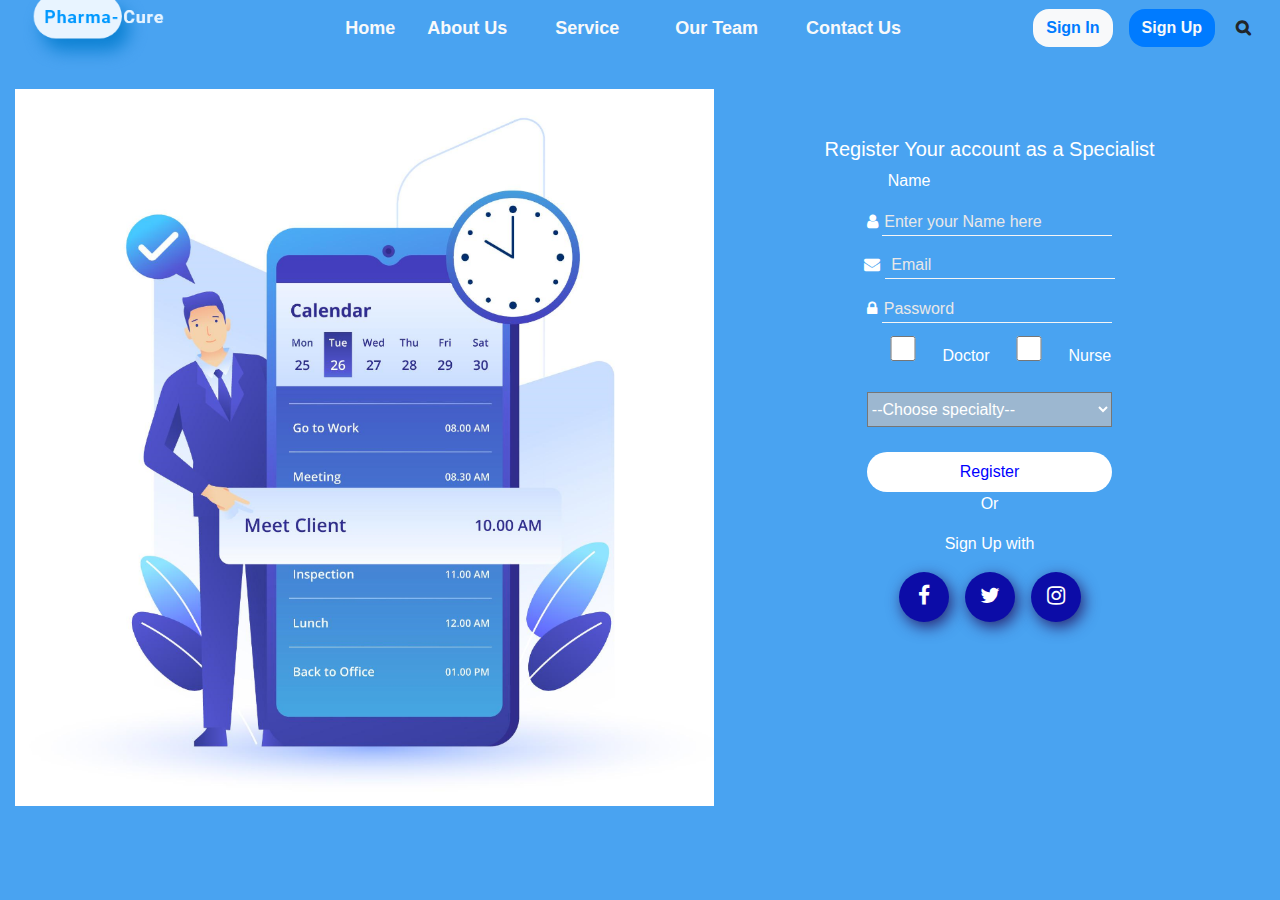
==== landingPage/signUp.html @ d7a5fdfa "sign up page improved, wired up" ====
<!doctype html>

<html>

<head>

    <meta charset="UTF-8">
    <meta name="viewport" content="width=device-width, initial-scale=1.0">
    <title>Pharmacure</title>
    <link rel="stylesheet" href="https://stackpath.bootstrapcdn.com/font-awesome/4.7.0/css/font-awesome.min.css">
    <link rel="stylesheet" href="./bootstrap.min.css">
    <link rel="stylesheet" href="index.css" type="text/css" media="all" />
    <link rel="stylesheet" href="styles.css">
    <link rel="stylesheet" href=".//font-awesome-4.7.0/css/font-awesome.min.css">
</head>

<body>
    <header>
        <nav class="navbar navbar-expand-lg navbar-light bg-transparent">
            <!--<img src="./Assets/Assets/Union 2.png" alt="" srcset="">-->
            <a class="navbar-brand" href="#"><img class="mr-auto mr-lg-1 h-2 w-75" src="./Assets/Assets/Logo.png" alt=""></a>
            <button class="navbar-toggler" type="button" data-toggle="collapse" data-target="#navbarSupportedContent" aria-controls="navbarSupportedContent" aria-expanded="false" aria-label="Toggle navigation">
      <span class="navbar-toggler-icon"></span>
    </button>

            <div class="collapse navbar-collapse" id="navbarSupportedContent">
                <ul class="navbar-nav  m-auto">
                    <li class="nav-item active">
                        <a class="nav-link mx-2 text-light" href="./index.html#nav">Home</a>
                    </li>
                    <li class="nav-item">
                        <a class="nav-link mx-2 text-light" href="./index.html#about">About Us</a>
                    </li>
                    <li class="nav-item">
                        <a class="nav-link mx-4 text-light" href="./index.html#service">Service</a>
                    </li>
                    <li>
                        <a href="./index.html#team" class="nav-link mx-3 text-light">Our Team</a>
                    </li>
                    <li>
                        <a href="./index.html#contact" class="nav-link mx-3 text-light">Contact Us</a>
                    </li>
                </ul>
                <form class="form-lg-inline my-2">
                    <button class="btn btn-m bg-light text-primary mx-lg-2 " id="sign-inbtn">Sign In</button>
                    <button class="btn btn-m bg-primary text-light mx-lg-2" id="sign-upbtn">Sign Up</button>
                    <button class="btn  my-2 my-sm-0" type="submit"><i class="fa fa-search"></i></button>
                </form>
            </div>
        </nav>
    </header>

    <div class="row container-fluid pb-5">
        <div class="col-lg-7 ">
            <img class="img-fluid" src="signUp/Assets/Signup.png" alt="">
            <!--<svg class="sv" width="" height="" viewBox="0 0  " fill="none" xmlns="http://www.w3.org/2000/svg">
    <g filter="url(#filter0_d)">
    <path d="M1 1C254.062 294.836 155.108 721.432 73.9986 858" stroke="#FFFCFC"/>
    </g>
    <defs>
    <filter id="filter0_d" x="0.62114" y="0.673706" width="176.879" height="905.535" filterUnits="userSpaceOnUse" color-interpolation-filters="sRGB">
    <feFlood flood-opacity="0" result="BackgroundImageFix"/>
    <feColorMatrix in="SourceAlpha" type="matrix" values="0 0 0 0 0 0 0 0 0 0 0 0 0 0 0 0 0 0 127 0"/>
    <feOffset dx="10" dy="4"/>
    <feGaussianBlur stdDeviation="2"/>
    <feColorMatrix type="matrix" values="0 0 0 0 0 0 0 0 0 0 0 0 0 0 0 0 0 0 0.25 0"/>
    <feBlend mode="normal" in2="BackgroundImageFix" result="effect1_dropShadow"/>
    <feBlend mode="normal" in="SourceGraphic" in2="effect1_dropShadow" result="shape"/>
    </filter>
    </defs>
    </svg>-->
        </div>

        <div id="Formdiv" class="col-lg-5">
            <div class=" mt-lg-5">
                <h5 class=" "> Register Your account as a Specialist </h5>

                <div class="fas1 mt-1">
                    <p id="name" class="mt-1"> Name</p>
                    <i class="fa fa-user"></i>
                    <input type="text" name="name" placeholder="Enter your Name here" id="namename" valunamee="" />
                </div>
                <div class="fas2 mt-3">
                    <i class="fa fa-envelope"></i>
                    <input type="text" name="" id="Email" value="" placeholder=" Email " />
                </div>
                <div class="fas3 mt-1">
                    <i class="fa fa-lock"></i>
                    <input type="text" name="Password" id="" value="" placeholder="Password" />
                </div>

                <div>
                    <input type="checkbox" name="checkbox1" id="checkbox1" />
                    <label for="checkbox1">Doctor</label>
                    <input type="checkbox" name="checkbox2" id="checkbox2" />
                    <label for="checkbox2">Nurse</label>
                    <br>
                </div>
                <select name="--Choose specialty--" id="choose" class="mt-3">
  <option>--Choose specialty--</option>
   <option>specialty1</option> <hr>
   <option>specialty2</option> <hr>
   <option>specialty3</option>
 </select>

                <button class="button1 mx-auto" type="submit"> Register</button>

                <p>Or </p>
                <p>Sign Up with</p>
                <div class="row mx-auto ml-xs-1 social">
                    <div class=" row mx-auto">
                        <div class="ml-2 mx-2 facebook ">
                            <i class="fa fa-facebook fa-lg mt-3" aria-hidden="true"></i>
                        </div>
                        <div class=" mx-lg-2 mx-sm-1 twitter ">
                            <i class="fa fa-twitter fa-lg mt-3" aria-hidden="true"></i>
                        </div>
                        <div class=" mx-2 instagram ">
                            <i class="fa fa-instagram fa-lg mt-3" aria-hidden="true"></i>
                        </div>
                    </div>
                </div>
            </div>
        </div>
    </div>
    <script src="./jQuery.js"></script>
    <script src="./bootstrap.min.js"></script>
</body>

</html>
---- landingPage/index.css ----
body{
  /*background-color: red;*/
  background-color: #49A3F1;
  margin: 0;
  padding: 0;
}
.sv{
 max-height: 90vh;
 position: absolute;
 margin-right: 50px;
 
}

.tar{
  background-color: white;
  border-right: 1px solid violet;
  width: 500px;
  height: 300px;

  position: relative;
  overflow: hidden;
}
.tar::before{
  content: '';
  position: absolute;
  top: -150%;
  left: 50%;
  width: 200%;
  padding-bottom: 200%;
  border-radius: 100%;
  background: none;
  -webkit-box-shadow: 0px -10px 5px 300px #F15723;
  box-shadow: 0px -10px 5px 300px #F15723;
  z-index: -1
 
}
#Formdiv{
  color: white;
  max-height: 80vh;
  text-align: center;
} 
#choose{ width: 50%; min-height:35px ; color: white; background-color: #9cb7d0; margin-top: 15px; margin-bottom: 25px;}
input {
  outline: none;
  border: none;
  border-bottom: 1px solid whitesmoke;
  background-color: transparent;
  color: white;
  min-width: 70px;
 }
 input::placeholder{
   color: rgb(233, 232, 232);
 }
h4{ color: yellow;}
#name{ width: 50px;  margin-left: 140px;}
.fas1,.fas2,.fas3{ min-height: 40px; }

.fas1 input,.fas2 input,.fas3 input{ min-width: 230px;}

.button1 {
  border-radius: 20px; background-color: white; width: 50%; height: 40px; color: blue;
    outline: none; border: none;
}
#checkbox1,#checkbox2{ width: 25px;  height: 25px;}
a{ font-size: 13px;}
.social{
  width:50%;
}
.facebook,.twitter,.instagram{
  width: 50px;
  height: 50px;
  border-radius: 50%;
  background-color: rgb(12, 12, 167) ;
  box-shadow: rgb(41, 41, 119) 3px 5px 15px ;
}

/* QUERIES */
@media screen and (max-width: 580px) {
  body{
    background-color: #49A3F1;
  }
  .social{
    width:80%;
  }
 h4{ color: red;}
 #Formdiv{
    margin: 0 auto;
    width: 70vw;
    color: white;
  }
  #choose{ width: 80%;}
}
@media screen and (max-width: 360px) {
  .social{
    width:95%;
  }
}
---- landingPage/styles.css ----
html {
    scroll-behavior: smooth;
}

body {
    width: 100%;
}

header,
main {
    width: 100%;
    overflow: hidden;
}

.nav-link {
    font-weight: 600;
    font-size: large;
    margin-left: 1rem;
    width: 100%;
}

#sign-inbtn,
#sign-upbtn,
.fa-search {
    border-radius: 1rem;
    position: relative;
    z-index: 10;
    font-weight: 600;
}

nav form {
    display: flex;
}

header {
    position: relative;
}

.navbar,
.nav-link {
    position: relative;
}

.nav-link,
.navbar-brand {
    z-index: 2;
}

.navbar-toggler-icon {
    position: relative;
    z-index: 10;
}


/*styles for the home area*/

.intro-head {
    font-size: 4.5em;
}

.ba {
    border-radius: 1.2rem;
    width: 42%;
    font-size: 1.1rem;
}

#home {
    display: flex;
    flex-wrap: wrap-reverse;
    position: relative;
    z-index: 8;
}

.wave {
    position: absolute;
    top: -5%;
    left: -3%;
}

.circle {
    position: absolute;
    right: -20%;
    top: -8%;
    overflow: hidden;
}

.string {
    position: absolute;
    right: -15%;
    top: 20%;
    overflow: hidden;
    z-index: 1.3;
}

.play img {
    max-width: 100%;
}

.play {
    position: absolute;
    left: 50%;
    bottom: 45%;
    z-index: 20;
    cursor: pointer;
}


/*-----------main------------------*/

main {
    margin-top: 20%;
}

#about h2 {
    float: left;
    clear: both;
}

.small {
    width: 2%;
    background: #007bff;
    border-radius: 6px;
    height: 8px;
    position: absolute;
    bottom: 70%;
    left: 2.5%;
}

.large {
    width: 16.5%;
    background: #007bff;
    border-radius: 6px;
    height: 8px;
    position: absolute;
    bottom: 70%;
    left: 5%;
}

.about {
    margin: 3% auto 15% auto;
}

.about-title {
    color: rgb(58, 58, 59);
    font-weight: 500;
    font-size: 3rem;
}

.service h2 {
    padding-top: 5%;
    font-weight: 500;
}

.line {
    width: 8%;
    background: #007bff;
    height: 8px;
    margin: 0 auto;
    border-radius: 1rem;
}

.line1 {
    width: 8%;
    background: #007bff;
    height: 8px;
    margin: 0 auto;
    border-radius: 1rem;
}

.service {
    background: rgb(219, 220, 255);
    margin: 10% auto;
}

#how-it-works {
    margin: 10% auto 5% auto;
}

.ds {
    position: absolute;
    top: 240%;
    z-index: 0.5;
}

.num {
    font-weight: 700;
    font-size: 5.4rem;
}

#how-it-works .col-md-4 {
    position: relative;
}

.step {
    position: absolute;
    top: 10%;
    color: rgb(81, 81, 83);
}

.newsletter .line {
    height: 5px;
}

.newsletter {
    margin-top: 10%;
    padding-top: 5%;
    background: url(./Assets/Assets/map.png);
    background-attachment: local;
    background-position: center;
}

.subscribe-btn {
    border-radius: 1rem
}

.input {
    border: none;
    outline: none;
    font-size: 1.1rem;
}

.here {
    font-size: 1.1rem;
}

.info {
    border: 2px solid #f4f4f4;
    height: 40%;
    margin-top: 10%;
    padding: 8% 2%;
    position: relative;
    z-index: 3;
    background: #fff;
}

.input-field {
    border: 3px solid #007bff;
    height: 3rem;
    border-radius: 3px;
    line-height: 3;
    padding-left: 10px;
    color: #007bff;
    outline: none;
    margin: 3px 0;
}

textarea {
    border: 3px solid #007bff;
    padding-left: 10px;
    color: #007bff;
    outline: #007bff;
}

.get-in-touch {
    position: relative;
}

footer {
    padding-top: 3%;
    position: absolute;
    top: 610%;
    width: 100%;
    padding-bottom: 5%;
}

footer .social a {
    width: 5em;
    box-shadow: 3px 3px 3px #414040;
    transition: cubic-bezier(0.075, 0.82, 0.165, 1) 1s;
}

footer .social a:hover {
    background-color: rgba(168, 168, 170, 0.2);
    color: #082fdd;
}

footer .quick-links a {
    margin: 1rem 0rem;
    font-size: 1rem;
    font-weight: 500;
}

footer .line {
    height: 5px;
}

footer .social i {
    margin: 1rem 0rem;
    border: #007bff;
    text-align: center;
    font-size: 1.7rem;
}

@media(max-width:550px) {
    .title {
        color: #007bff !important;
        padding-top: 5rem;
        font-size: 2rem;
    }
    .ab {
        text-align: center !important;
        display: none;
    }
    .ba {
        font-size: 1rem;
        width: 100%;
    }
    .play {
        left: 40%;
        bottom: 45%;
    }
    .circle {
        top: 5%;
        right: -33%;
    }
    .small,
    .large {
        display: none;
    }
    .about-title,
    .ab {
        text-align: center;
    }
    .ds {
        top: 310%;
    }
    footer {
        position: relative;
    }
}

@media(max-width:1000px) {
    footer {
        position: relative;
        bottom: 0;
        display: flex;
        flex-direction: column;
        flex-wrap: wrap;
    }
    footer img {
        width: 13rem;
        margin: 0 auto;
    }
    .get-in-touch .container {
        display: flex;
        flex-direction: column;
    }
    .get-in-touch .container .first {
        width: 100% !important;
        margin: auto !important;
    }
    .get-in-touch .container .info {
        color: red
    }
    .foot {
        display: flex;
        align-items: center;
        justify-content: space-around;
        flex-direction: column;
        flex-wrap: wrap;
    }
    .quick-links {
        margin-left: 10%;
    }
    .small,
    .large {
        bottom: 75%;
    }
    .hiw {
        display: flex;
        justify-content: space-around;
        flex-wrap: wrap;
        gap: 10%;
    }
    .os {
        display: flex;
        flex-wrap: wrap-reverse;
        justify-content: space-around;
    }
    .play {
        left: 40%;
    }
    .intro-head {
        color: #007bff !important;
        text-align: center;
        margin-top: 2.5rem;
        font-size: 3.5rem;
    }
    .lead {
        text-align: center;
    }
    .ba-1 {
        display: flex;
        justify-content: center;
        align-items: center;
        margin-top: 5%;
    }
    .navbar-brand img {
        float: right;
    }
    nav {
        margin-top: -2rem;
    }
}

@media(min-width:1000px) {
    nav {
        margin-top: -2rem;
        background: transparent;
    }
}

.change {
    position: fixed;
    top: 0;
    width: 100%;
    background: linear-gradient(to right, #007bff, white);
    z-index: 9999;
    overflow: hidden;
}
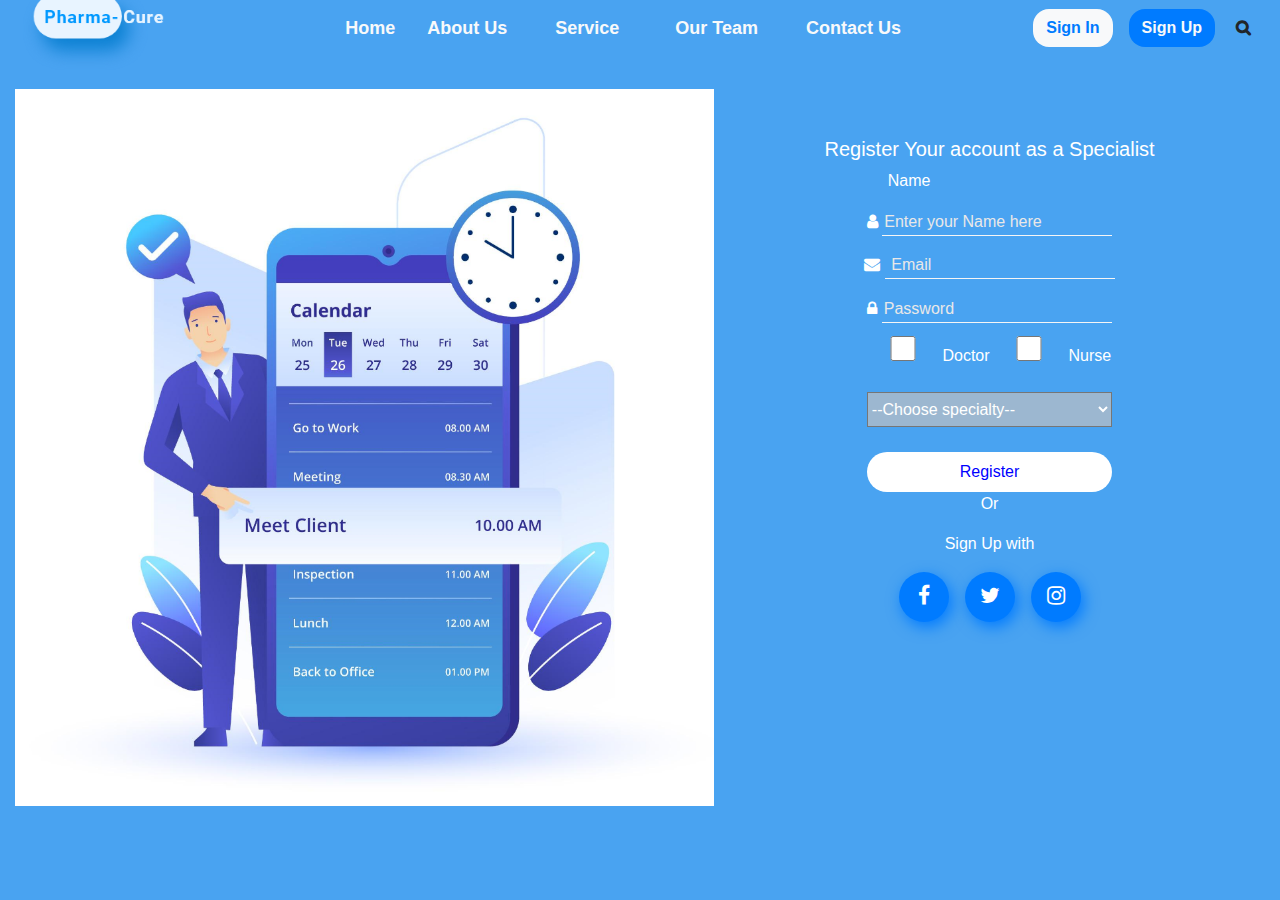
==== commit db9c686a: "another change" ====
--- a/landingPage/signUp.html
+++ b/landingPage/signUp.html
@@ -125,6 +125,7 @@
     </div>
     <script src="./jQuery.js"></script>
     <script src="./bootstrap.min.js"></script>
+    <script src="./app.js"></script>
 </body>
 
 </html>--- a/landingPage/index.css
+++ b/landingPage/index.css
@@ -1,97 +1,147 @@
-body{
-  /*background-color: red;*/
-  background-color: #49A3F1;
-  margin: 0;
-  padding: 0;
-}
-.sv{
- max-height: 90vh;
- position: absolute;
- margin-right: 50px;
- 
+body {
+    /*background-color: red;*/
+    background-color: #49A3F1;
+    margin: 0;
+    padding: 0;
 }
 
-.tar{
-  background-color: white;
-  border-right: 1px solid violet;
-  width: 500px;
-  height: 300px;
+.sv {
+    max-height: 90vh;
+    position: absolute;
+    margin-right: 50px;
+}
 
-  position: relative;
-  overflow: hidden;
+.tar {
+    background-color: white;
+    border-right: 1px solid violet;
+    width: 500px;
+    height: 300px;
+    position: relative;
+    overflow: hidden;
 }
-.tar::before{
-  content: '';
-  position: absolute;
-  top: -150%;
-  left: 50%;
-  width: 200%;
-  padding-bottom: 200%;
-  border-radius: 100%;
-  background: none;
-  -webkit-box-shadow: 0px -10px 5px 300px #F15723;
-  box-shadow: 0px -10px 5px 300px #F15723;
-  z-index: -1
- 
+
+.tar::before {
+    content: '';
+    position: absolute;
+    top: -150%;
+    left: 50%;
+    width: 200%;
+    padding-bottom: 200%;
+    border-radius: 100%;
+    background: none;
+    -webkit-box-shadow: 0px -10px 5px 300px #F15723;
+    box-shadow: 0px -10px 5px 300px #F15723;
+    z-index: -1
 }
-#Formdiv{
-  color: white;
-  max-height: 80vh;
-  text-align: center;
-} 
-#choose{ width: 50%; min-height:35px ; color: white; background-color: #9cb7d0; margin-top: 15px; margin-bottom: 25px;}
+
+#Formdiv {
+    color: white;
+    max-height: 80vh;
+    text-align: center;
+}
+
+#choose {
+    width: 50%;
+    min-height: 35px;
+    color: white;
+    background-color: #9cb7d0;
+    margin-top: 15px;
+    margin-bottom: 25px;
+}
+
 input {
-  outline: none;
-  border: none;
-  border-bottom: 1px solid whitesmoke;
-  background-color: transparent;
-  color: white;
-  min-width: 70px;
- }
- input::placeholder{
-   color: rgb(233, 232, 232);
- }
-h4{ color: yellow;}
-#name{ width: 50px;  margin-left: 140px;}
-.fas1,.fas2,.fas3{ min-height: 40px; }
+    outline: none;
+    border: none;
+    border-bottom: 1px solid whitesmoke;
+    background-color: transparent;
+    color: white;
+    min-width: 70px;
+}
 
-.fas1 input,.fas2 input,.fas3 input{ min-width: 230px;}
+input::placeholder {
+    color: rgb(233, 232, 232);
+}
+
+h4 {
+    color: yellow;
+}
+
+#name {
+    width: 50px;
+    margin-left: 140px;
+}
+
+.fas1,
+.fas2,
+.fas3 {
+    min-height: 40px;
+}
+
+.fas1 input,
+.fas2 input,
+.fas3 input {
+    min-width: 230px;
+}
 
 .button1 {
-  border-radius: 20px; background-color: white; width: 50%; height: 40px; color: blue;
-    outline: none; border: none;
-}
-#checkbox1,#checkbox2{ width: 25px;  height: 25px;}
-a{ font-size: 13px;}
-.social{
-  width:50%;
-}
-.facebook,.twitter,.instagram{
-  width: 50px;
-  height: 50px;
-  border-radius: 50%;
-  background-color: rgb(12, 12, 167) ;
-  box-shadow: rgb(41, 41, 119) 3px 5px 15px ;
+    border-radius: 20px;
+    background-color: white;
+    width: 50%;
+    height: 40px;
+    color: blue;
+    outline: none;
+    border: none;
 }
 
+#checkbox1,
+#checkbox2 {
+    width: 25px;
+    height: 25px;
+}
+
+a {
+    font-size: 13px;
+}
+
+.social {
+    width: 50%;
+}
+
+.facebook,
+.twitter,
+.instagram {
+    width: 50px;
+    height: 50px;
+    border-radius: 50%;
+    background-color: #007bff;
+    box-shadow: #007bff 3px 5px 15px;
+}
+
+
 /* QUERIES */
+
 @media screen and (max-width: 580px) {
-  body{
-    background-color: #49A3F1;
-  }
-  .social{
-    width:80%;
-  }
- h4{ color: red;}
- #Formdiv{
-    margin: 0 auto;
-    width: 70vw;
-    color: white;
-  }
-  #choose{ width: 80%;}
+    body {
+        background-color: #49A3F1;
+    }
+    .social {
+        width: 80%;
+    }
+    h4 {
+        color: red;
+    }
+    #Formdiv {
+        margin: 0 auto;
+        width: 70vw;
+        color: white;
+    }
+    #choose {
+        width: 80%;
+    }
 }
+
 @media screen and (max-width: 360px) {
-  .social{
-    width:95%;
-  }
-}
+    .social {
+        width: 95%;
+    }
+}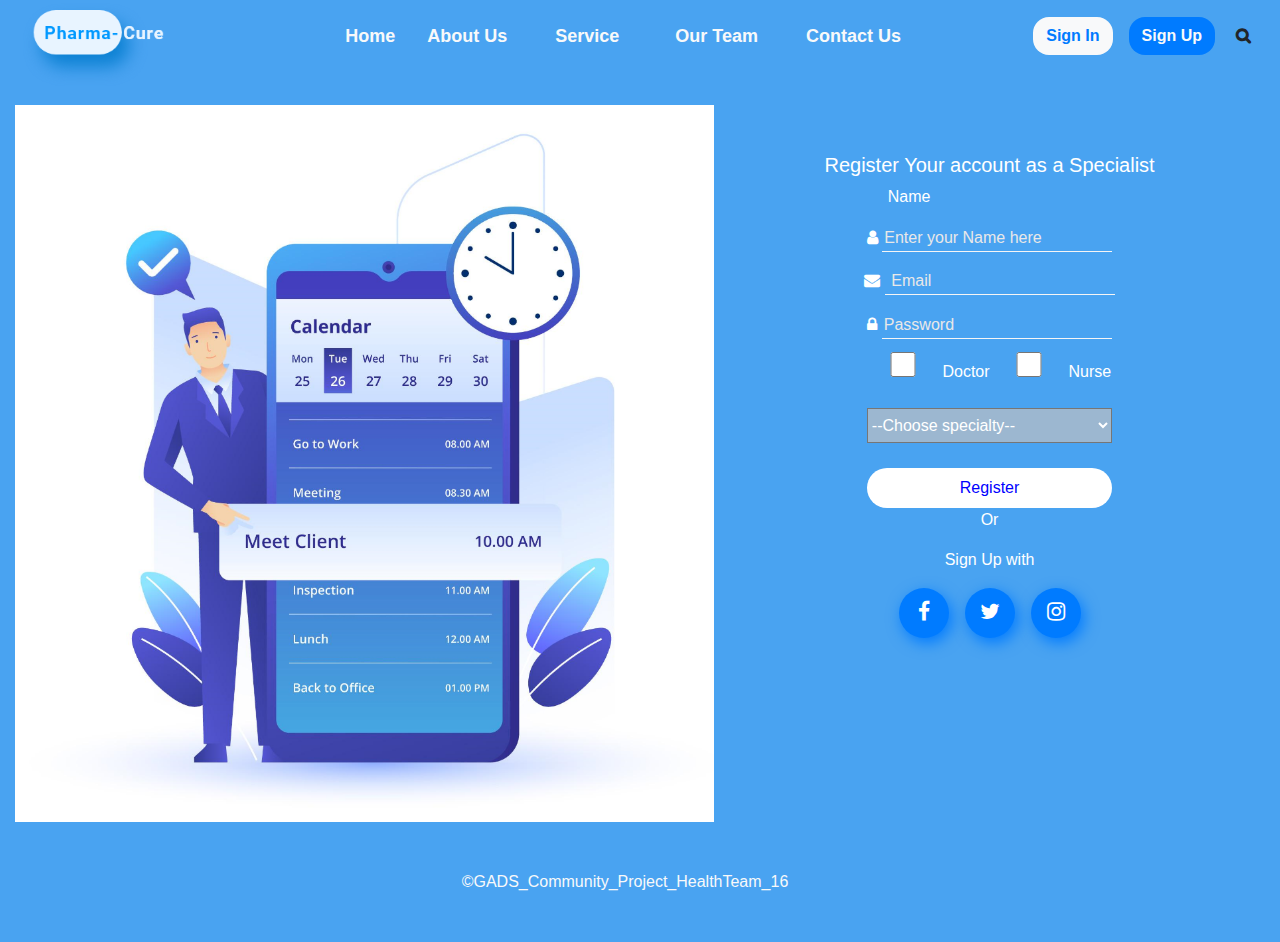
==== commit e75cd3fc: "more" ====
--- a/landingPage/signUp.html
+++ b/landingPage/signUp.html
@@ -18,7 +18,7 @@
     <header>
         <nav class="navbar navbar-expand-lg navbar-light bg-transparent">
             <!--<img src="./Assets/Assets/Union 2.png" alt="" srcset="">-->
-            <a class="navbar-brand" href="#"><img class="mr-auto mr-lg-1 h-2 w-75" src="./Assets/Assets/Logo.png" alt=""></a>
+            <a class="navbar-brand" href="./index.html#nav"><img class="mr-auto mr-lg-1 h-2 w-75 pt-3" src="./Assets/Assets/Logo.png" alt=""></a>
             <button class="navbar-toggler" type="button" data-toggle="collapse" data-target="#navbarSupportedContent" aria-controls="navbarSupportedContent" aria-expanded="false" aria-label="Toggle navigation">
       <span class="navbar-toggler-icon"></span>
     </button>
@@ -122,6 +122,10 @@
                 </div>
             </div>
         </div>
+        <hr>
+        <div class="container text-light text-center mt-5">
+            &copy;GADS_Community_Project_HealthTeam_16
+        </div>
     </div>
     <script src="./jQuery.js"></script>
     <script src="./bootstrap.min.js"></script>
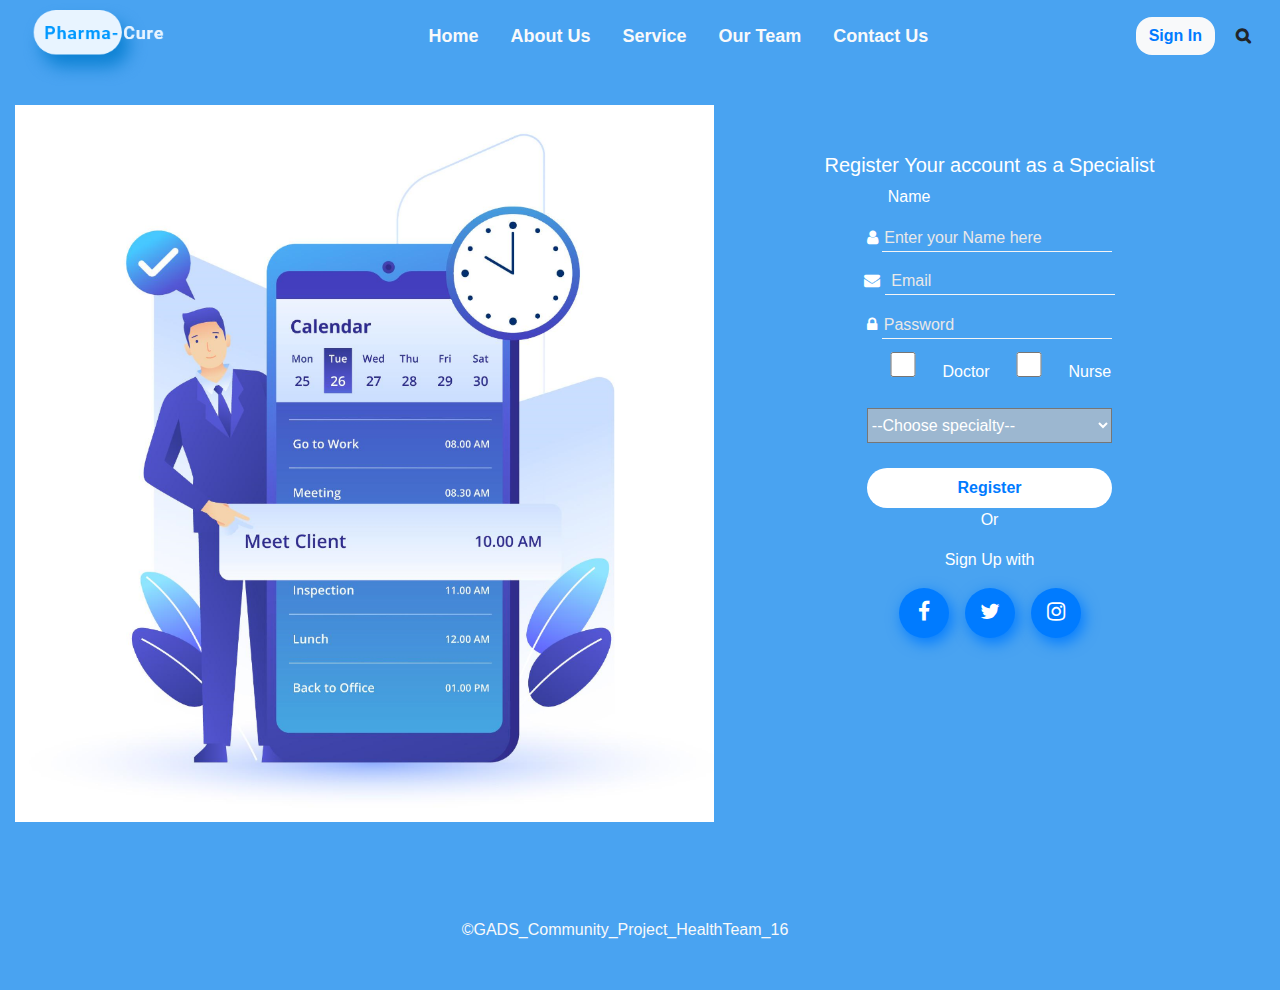
==== commit 5510e805: "update" ====
--- a/landingPage/signUp.html
+++ b/landingPage/signUp.html
@@ -11,13 +11,13 @@
     <link rel="stylesheet" href="./bootstrap.min.css">
     <link rel="stylesheet" href="index.css" type="text/css" media="all" />
     <link rel="stylesheet" href="styles.css">
-    <link rel="stylesheet" href=".//font-awesome-4.7.0/css/font-awesome.min.css">
+
 </head>
 
 <body>
     <header>
         <nav class="navbar navbar-expand-lg navbar-light bg-transparent">
-            <!--<img src="./Assets/Assets/Union 2.png" alt="" srcset="">-->
+
             <a class="navbar-brand" href="./index.html#nav"><img class="mr-auto mr-lg-1 h-2 w-75 pt-3" src="./Assets/Assets/Logo.png" alt=""></a>
             <button class="navbar-toggler" type="button" data-toggle="collapse" data-target="#navbarSupportedContent" aria-controls="navbarSupportedContent" aria-expanded="false" aria-label="Toggle navigation">
       <span class="navbar-toggler-icon"></span>
@@ -32,18 +32,19 @@
                         <a class="nav-link mx-2 text-light" href="./index.html#about">About Us</a>
                     </li>
                     <li class="nav-item">
-                        <a class="nav-link mx-4 text-light" href="./index.html#service">Service</a>
+                        <a class="nav-link mx-2 text-light" href="./index.html#service">Service</a>
                     </li>
                     <li>
-                        <a href="./index.html#team" class="nav-link mx-3 text-light">Our Team</a>
+                        <a href="./index.html#team" class="nav-link mx-2 text-light">Our Team</a>
                     </li>
                     <li>
-                        <a href="./index.html#contact" class="nav-link mx-3 text-light">Contact Us</a>
+                        <a href="./index.html#contact" class="nav-link mx-2 text-light">Contact Us</a>
                     </li>
                 </ul>
                 <form class="form-lg-inline my-2">
-                    <button class="btn btn-m bg-light text-primary mx-lg-2 " id="sign-inbtn">Sign In</button>
-                    <button class="btn btn-m bg-primary text-light mx-lg-2" id="sign-upbtn">Sign Up</button>
+                    <button class="btn btn-m bg-light text-primary mx-lg-2 " id="sign-inbtn"><a class="text-decoration-none"
+                        href="./signIn.html">Sign In</a>
+                        </button>
                     <button class="btn  my-2 my-sm-0" type="submit"><i class="fa fa-search"></i></button>
                 </form>
             </div>
@@ -52,23 +53,8 @@
 
     <div class="row container-fluid pb-5">
         <div class="col-lg-7 ">
-            <img class="img-fluid" src="signUp/Assets/Signup.png" alt="">
-            <!--<svg class="sv" width="" height="" viewBox="0 0  " fill="none" xmlns="http://www.w3.org/2000/svg">
-    <g filter="url(#filter0_d)">
-    <path d="M1 1C254.062 294.836 155.108 721.432 73.9986 858" stroke="#FFFCFC"/>
-    </g>
-    <defs>
-    <filter id="filter0_d" x="0.62114" y="0.673706" width="176.879" height="905.535" filterUnits="userSpaceOnUse" color-interpolation-filters="sRGB">
-    <feFlood flood-opacity="0" result="BackgroundImageFix"/>
-    <feColorMatrix in="SourceAlpha" type="matrix" values="0 0 0 0 0 0 0 0 0 0 0 0 0 0 0 0 0 0 127 0"/>
-    <feOffset dx="10" dy="4"/>
-    <feGaussianBlur stdDeviation="2"/>
-    <feColorMatrix type="matrix" values="0 0 0 0 0 0 0 0 0 0 0 0 0 0 0 0 0 0 0.25 0"/>
-    <feBlend mode="normal" in2="BackgroundImageFix" result="effect1_dropShadow"/>
-    <feBlend mode="normal" in="SourceGraphic" in2="effect1_dropShadow" result="shape"/>
-    </filter>
-    </defs>
-    </svg>-->
+            <img class="img-fluid mb-5" src="signUp/Assets/Signup.png" alt="">
+
         </div>
 
         <div id="Formdiv" class="col-lg-5">
@@ -103,7 +89,7 @@
    <option>specialty3</option>
  </select>
 
-                <button class="button1 mx-auto" type="submit"> Register</button>
+                <button class="button1 mx-auto text-primary font-weight-bold" type="submit"> Register</button>
 
                 <p>Or </p>
                 <p>Sign Up with</p>
--- a/landingPage/index.css
+++ b/landingPage/index.css
@@ -115,6 +115,13 @@
     border-radius: 50%;
     background-color: #007bff;
     box-shadow: #007bff 3px 5px 15px;
+    cursor: pointer;
+}
+
+.facebook:hover,
+.twitter:hover,
+.instagram:hover {
+    opacity: 0.8;
 }
 
 
--- a/landingPage/styles.css
+++ b/landingPage/styles.css
@@ -410,11 +410,24 @@
     }
 }
 
-.change {
+.up {
+    font-size: 3rem;
     position: fixed;
-    top: 0;
-    width: 100%;
-    background: linear-gradient(to right, #007bff, white);
+    right: 2rem;
+    cursor: pointer;
+    bottom: 10%;
+    transition: cubic-bezier(0.075, 0.82, 0.165, 1) 2s;
     z-index: 9999;
-    overflow: hidden;
+    opacity: 0;
+    pointer-events: none;
+}
+
+.hide {
+    opacity: 0;
+    pointer-events: none;
+}
+
+.show {
+    opacity: 1;
+    pointer-events: all;
 }